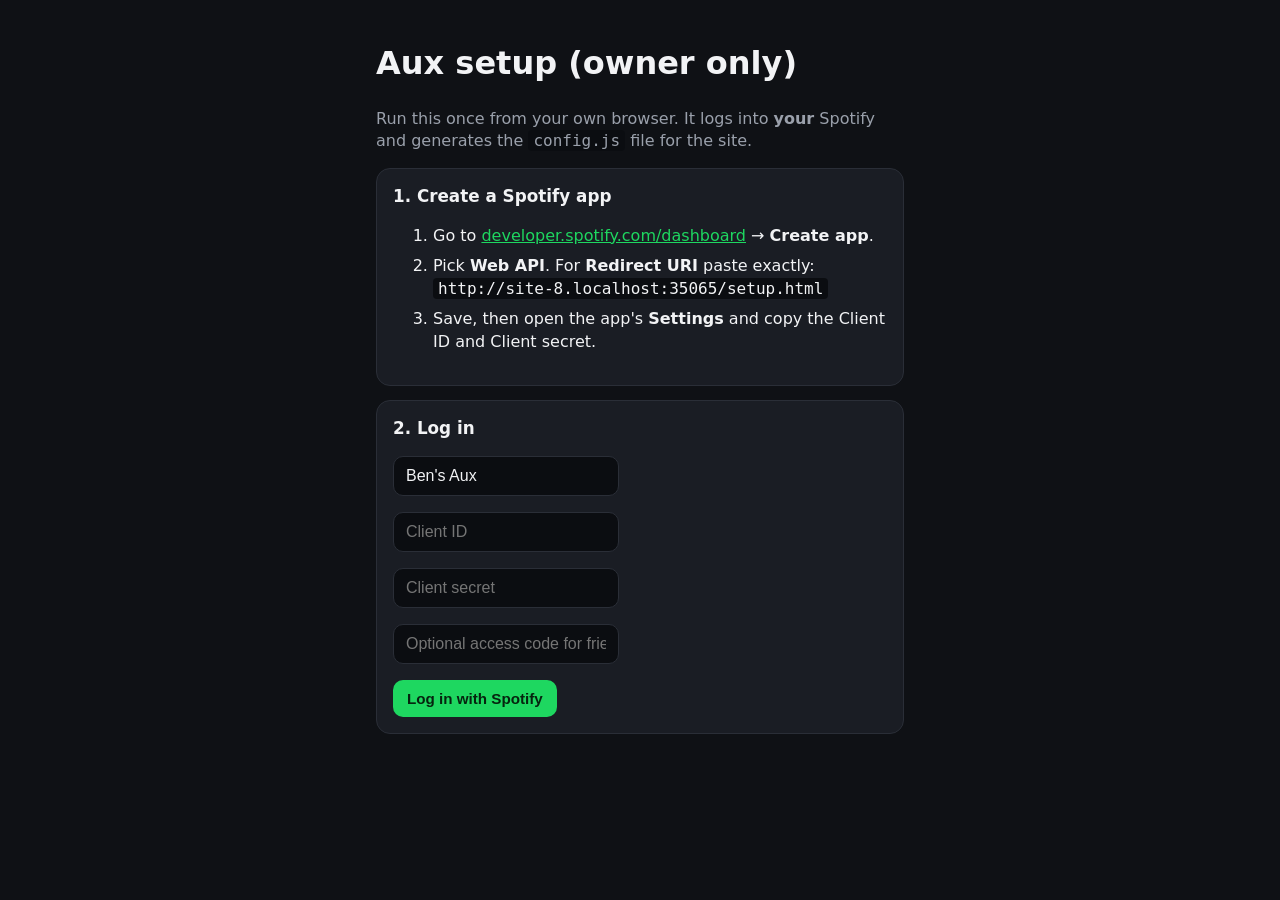
==== setup.html @ 0a76349d "Add aux control site" ====
<!doctype html>
<html lang="en">
<head>
  <meta charset="utf-8">
  <meta name="viewport" content="width=device-width, initial-scale=1">
  <title>Aux Setup</title>
  <link rel="stylesheet" href="style.css">
</head>
<body>
<main class="wrap">
  <h1>Aux setup (owner only)</h1>
  <p class="muted">Run this once from your own browser. It logs into <b>your</b> Spotify and generates the <code>config.js</code> file for the site.</p>

  <section class="card">
    <h2>1. Create a Spotify app</h2>
    <ol>
      <li>Go to <a href="https://developer.spotify.com/dashboard" target="_blank" rel="noopener">developer.spotify.com/dashboard</a> → <b>Create app</b>.</li>
      <li>Pick <b>Web API</b>. For <b>Redirect URI</b> paste exactly:<br><code id="redir"></code></li>
      <li>Save, then open the app's <b>Settings</b> and copy the Client ID and Client secret.</li>
    </ol>
  </section>

  <section class="card">
    <h2>2. Log in</h2>
    <form id="f">
      <p><input id="name" placeholder="Site name (e.g. Ben's Aux)" value="Ben's Aux"></p>
      <p><input id="cid" placeholder="Client ID" required></p>
      <p><input id="sec" placeholder="Client secret" required></p>
      <p><input id="code" placeholder="Optional access code for friends"></p>
      <button type="submit">Log in with Spotify</button>
    </form>
  </section>

  <section class="card hidden" id="out">
    <h2>3. Paste this into config.js on GitHub</h2>
    <p class="muted">Open <code>config.js</code> in your repo → pencil (Edit) → replace everything → Commit. The site updates in about a minute.</p>
    <pre id="cfg"></pre>
    <button id="copy">Copy</button>
  </section>
  <p id="err" class="muted"></p>
</main>
<script>
  const redirect = location.origin + location.pathname;
  document.getElementById("redir").textContent = redirect;
  const scopes = "user-read-playback-state user-modify-playback-state user-read-currently-playing";

  document.getElementById("f").addEventListener("submit", (e) => {
    e.preventDefault();
    const v = (id) => document.getElementById(id).value.trim();
    const s = { name: v("name"), cid: v("cid"), sec: v("sec"), code: v("code") };
    sessionStorage.setItem("auxSetup", JSON.stringify(s));
    const st = Math.random().toString(36).slice(2);
    sessionStorage.setItem("auxState", st);
    location.href = "https://accounts.spotify.com/authorize?" + new URLSearchParams({
      client_id: s.cid, response_type: "code", redirect_uri: redirect, scope: scopes, state: st, show_dialog: "true"
    });
  });

  (async () => {
    const p = new URLSearchParams(location.search);
    if (!p.get("code")) return;
    const err = document.getElementById("err");
    const s = JSON.parse(sessionStorage.getItem("auxSetup") || "null");
    if (!s || p.get("state") !== sessionStorage.getItem("auxState")) { err.textContent = "Setup info missing — fill in the form again."; return; }
    const r = await fetch("https://accounts.spotify.com/api/token", {
      method: "POST",
      headers: { "Content-Type": "application/x-www-form-urlencoded", Authorization: "Basic " + btoa(s.cid + ":" + s.sec) },
      body: new URLSearchParams({ grant_type: "authorization_code", code: p.get("code"), redirect_uri: redirect })
    });
    const j = await r.json();
    history.replaceState(null, "", redirect);
    if (!r.ok) { err.textContent = "Error: " + (j.error_description || j.error); return; }
    sessionStorage.removeItem("auxSetup");
    const cfg = `// Generated by setup.html on ${new Date().toLocaleDateString()}. Spotify makes you redo this every ~6 months.
window.AUX_CONFIG = ${JSON.stringify({ partyName: s.name, clientId: s.cid, clientSecret: s.sec, refreshToken: j.refresh_token, accessCode: s.code }, null, 2)};
`;
    document.getElementById("cfg").textContent = cfg;
    document.getElementById("out").classList.remove("hidden");
    document.getElementById("copy").onclick = () => navigator.clipboard.writeText(cfg).then(() => document.getElementById("copy").textContent = "Copied ✓");
  })();
</script>
</body>
</html>
---- style.css ----
:root {
  --bg: #0f1115; --card: #1a1d24; --text: #f2f3f5; --muted: #9aa0ab;
  --accent: #1ed760; --accent-ink: #06240f; --line: #2a2e37;
}
* { box-sizing: border-box; }
body { margin: 0; background: var(--bg); color: var(--text);
  font: 16px/1.4 system-ui, -apple-system, Segoe UI, Roboto, sans-serif; }
.wrap { max-width: 560px; margin: 0 auto; padding: 20px 16px 80px; }
header h1 { margin: 0; font-size: 1.6rem; }
.sub, .muted { color: var(--muted); }
.sub { margin: 4px 0 16px; }
.hidden { display: none !important; }
.card { background: var(--card); border: 1px solid var(--line); border-radius: 14px; padding: 16px; margin-bottom: 14px; }
.card h2 { margin: 0 0 10px; font-size: 1.05rem; }
.now { display: flex; gap: 14px; align-items: center; }
#art { width: 96px; height: 96px; border-radius: 10px; object-fit: cover; background: #000; flex: none; }
.meta { flex: 1; min-width: 0; }
.title { font-weight: 700; font-size: 1.1rem; white-space: nowrap; overflow: hidden; text-overflow: ellipsis; }
.bar { height: 5px; background: var(--line); border-radius: 3px; margin-top: 10px; overflow: hidden; }
#progress { height: 100%; width: 0; background: var(--accent); transition: width .5s linear; }
.times { display: flex; justify-content: space-between; font-size: .8rem; color: var(--muted); margin-top: 4px; }
.controls { display: grid; grid-template-columns: repeat(4, 1fr); gap: 10px; margin-bottom: 14px; }
.controls button { font-size: 1.6rem; padding: 14px 4px; display: flex; flex-direction: column; align-items: center; gap: 4px; }
.controls button span { font-size: .75rem; font-weight: 600; }
button { background: var(--accent); color: var(--accent-ink); border: 0; border-radius: 10px;
  padding: 10px 14px; font-weight: 700; cursor: pointer; font-size: .95rem; }
button:active { transform: scale(.97); }
button.ghost { background: transparent; color: var(--text); border: 1px solid var(--line); }
button:disabled { opacity: .5; cursor: default; }
.row { display: flex; gap: 8px; }
input { flex: 1; min-width: 0; background: #0b0d11; color: var(--text); border: 1px solid var(--line);
  border-radius: 10px; padding: 10px 12px; font-size: 1rem; }
.list { list-style: none; margin: 10px 0 0; padding: 0; }
.list li { display: flex; align-items: center; gap: 10px; padding: 8px 0; border-top: 1px solid var(--line); }
.list li:first-child { border-top: 0; }
.list img { width: 42px; height: 42px; border-radius: 6px; flex: none; }
.list .txt { flex: 1; min-width: 0; }
.list .txt div { white-space: nowrap; overflow: hidden; text-overflow: ellipsis; }
.list .txt .muted { font-size: .85rem; }
.active-dev { color: var(--accent); font-weight: 700; }
.toast { position: fixed; left: 50%; bottom: 20px; transform: translateX(-50%) translateY(120px);
  background: #fff; color: #111; padding: 10px 16px; border-radius: 999px; font-weight: 600;
  transition: transform .25s; max-width: 90vw; text-align: center; }
.toast.show { transform: translateX(-50%) translateY(0); }
pre { white-space: pre-wrap; word-break: break-all; background: #0b0d11; padding: 12px; border-radius: 10px; border: 1px solid var(--line); }
a { color: var(--accent); }
ol li { margin-bottom: 8px; }
code { background: #0b0d11; padding: 1px 5px; border-radius: 4px; }
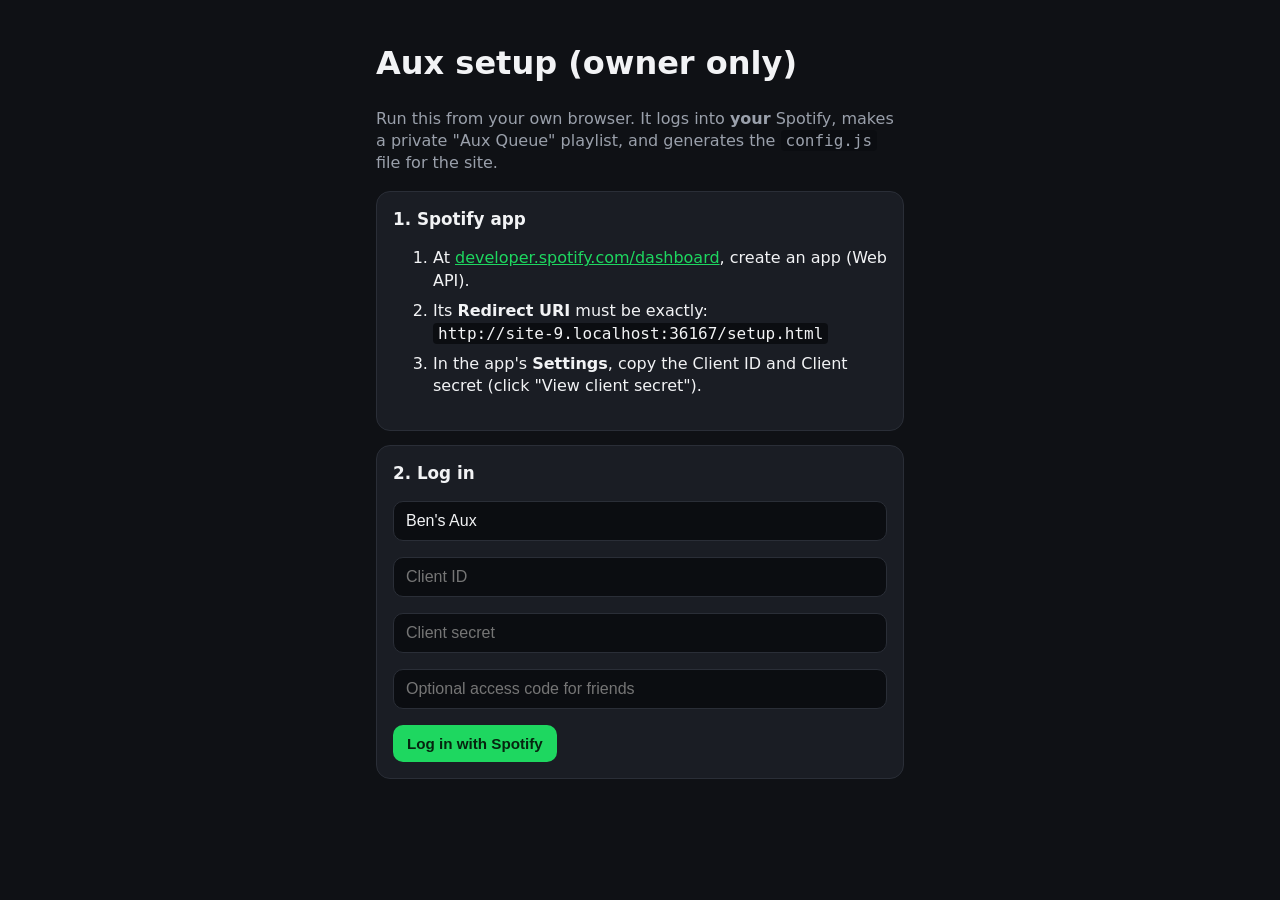
==== commit 402dad5d: "Add volume, lyrics, party mode, reorderable queue" ====
--- a/setup.html
+++ b/setup.html
@@ -9,21 +9,21 @@
 <body>
 <main class="wrap">
   <h1>Aux setup (owner only)</h1>
-  <p class="muted">Run this once from your own browser. It logs into <b>your</b> Spotify and generates the <code>config.js</code> file for the site.</p>
+  <p class="muted">Run this from your own browser. It logs into <b>your</b> Spotify, makes a private "Aux Queue" playlist, and generates the <code>config.js</code> file for the site.</p>
 
   <section class="card">
-    <h2>1. Create a Spotify app</h2>
+    <h2>1. Spotify app</h2>
     <ol>
-      <li>Go to <a href="https://developer.spotify.com/dashboard" target="_blank" rel="noopener">developer.spotify.com/dashboard</a> → <b>Create app</b>.</li>
-      <li>Pick <b>Web API</b>. For <b>Redirect URI</b> paste exactly:<br><code id="redir"></code></li>
-      <li>Save, then open the app's <b>Settings</b> and copy the Client ID and Client secret.</li>
+      <li>At <a href="https://developer.spotify.com/dashboard" target="_blank" rel="noopener">developer.spotify.com/dashboard</a>, create an app (Web API).</li>
+      <li>Its <b>Redirect URI</b> must be exactly:<br><code id="redir"></code></li>
+      <li>In the app's <b>Settings</b>, copy the Client ID and Client secret (click "View client secret").</li>
     </ol>
   </section>
 
   <section class="card">
     <h2>2. Log in</h2>
     <form id="f">
-      <p><input id="name" placeholder="Site name (e.g. Ben's Aux)" value="Ben's Aux"></p>
+      <p><input id="name" placeholder="Site name (e.g. Ben's Aux)"></p>
       <p><input id="cid" placeholder="Client ID" required></p>
       <p><input id="sec" placeholder="Client secret" required></p>
       <p><input id="code" placeholder="Optional access code for friends"></p>
@@ -33,20 +33,33 @@
 
   <section class="card hidden" id="out">
     <h2>3. Paste this into config.js on GitHub</h2>
-    <p class="muted">Open <code>config.js</code> in your repo → pencil (Edit) → replace everything → Commit. The site updates in about a minute.</p>
+    <p class="muted">Click Copy, then <a id="editLink" target="_blank" rel="noopener">open config.js for editing</a> → select all → paste → <b>Commit changes</b>. The site updates in about a minute.</p>
     <pre id="cfg"></pre>
     <button id="copy">Copy</button>
   </section>
   <p id="err" class="muted"></p>
 </main>
+<script src="config.js"></script>
 <script>
+  const C = window.AUX_CONFIG || {};
+  const $ = (id) => document.getElementById(id);
   const redirect = location.origin + location.pathname;
-  document.getElementById("redir").textContent = redirect;
-  const scopes = "user-read-playback-state user-modify-playback-state user-read-currently-playing";
+  $("redir").textContent = redirect;
+  $("name").value = C.partyName || "Ben's Aux";
+  $("cid").value = C.clientId || "";
+  $("code").value = C.accessCode || "";
+  // GitHub edit link: https://<user>.github.io/<repo>/ -> github.com/<user>/<repo>/edit/main/config.js
+  const user = location.hostname.split(".")[0], repo = location.pathname.split("/")[1];
+  $("editLink").href = `https://github.com/${user}/${repo}/edit/main/config.js`;
 
-  document.getElementById("f").addEventListener("submit", (e) => {
+  const scopes = [
+    "user-read-playback-state", "user-modify-playback-state", "user-read-currently-playing",
+    "playlist-read-private", "playlist-modify-private", "playlist-modify-public"
+  ].join(" ");
+
+  $("f").addEventListener("submit", (e) => {
     e.preventDefault();
-    const v = (id) => document.getElementById(id).value.trim();
+    const v = (id) => $(id).value.trim();
     const s = { name: v("name"), cid: v("cid"), sec: v("sec"), code: v("code") };
     sessionStorage.setItem("auxSetup", JSON.stringify(s));
     const st = Math.random().toString(36).slice(2);
@@ -58,10 +71,12 @@
 
   (async () => {
     const p = new URLSearchParams(location.search);
+    if (p.get("error")) { $("err").textContent = "Spotify said: " + p.get("error"); return; }
     if (!p.get("code")) return;
-    const err = document.getElementById("err");
+    const err = $("err");
     const s = JSON.parse(sessionStorage.getItem("auxSetup") || "null");
     if (!s || p.get("state") !== sessionStorage.getItem("auxState")) { err.textContent = "Setup info missing — fill in the form again."; return; }
+    err.textContent = "Finishing login…";
     const r = await fetch("https://accounts.spotify.com/api/token", {
       method: "POST",
       headers: { "Content-Type": "application/x-www-form-urlencoded", Authorization: "Basic " + btoa(s.cid + ":" + s.sec) },
@@ -71,12 +86,31 @@
     history.replaceState(null, "", redirect);
     if (!r.ok) { err.textContent = "Error: " + (j.error_description || j.error); return; }
     sessionStorage.removeItem("auxSetup");
+
+    // Reuse the existing party playlist if config already has one, otherwise create it.
+    let playlistId = C.playlistId || "";
+    const auth = { Authorization: "Bearer " + j.access_token, "Content-Type": "application/json" };
+    if (playlistId) {
+      const chk = await fetch(`https://api.spotify.com/v1/playlists/${playlistId}?fields=id`, { headers: auth });
+      if (!chk.ok) playlistId = "";
+    }
+    if (!playlistId) {
+      const pr = await fetch("https://api.spotify.com/v1/me/playlists", {
+        method: "POST", headers: auth,
+        body: JSON.stringify({ name: "Aux Queue", public: false, description: "Party queue controlled by the Aux Control website" })
+      });
+      const pj = await pr.json().catch(() => ({}));
+      if (pr.ok) playlistId = pj.id;
+      else { err.textContent = "Logged in, but couldn't create the Aux Queue playlist (" + (pj.error?.message || pr.status) + "). The site will fall back to Spotify's normal queue."; }
+    }
+    if (playlistId) err.textContent = "";
+
     const cfg = `// Generated by setup.html on ${new Date().toLocaleDateString()}. Spotify makes you redo this every ~6 months.
-window.AUX_CONFIG = ${JSON.stringify({ partyName: s.name, clientId: s.cid, clientSecret: s.sec, refreshToken: j.refresh_token, accessCode: s.code }, null, 2)};
+window.AUX_CONFIG = ${JSON.stringify({ partyName: s.name, clientId: s.cid, clientSecret: s.sec, refreshToken: j.refresh_token, playlistId, accessCode: s.code }, null, 2)};
 `;
-    document.getElementById("cfg").textContent = cfg;
-    document.getElementById("out").classList.remove("hidden");
-    document.getElementById("copy").onclick = () => navigator.clipboard.writeText(cfg).then(() => document.getElementById("copy").textContent = "Copied ✓");
+    $("cfg").textContent = cfg;
+    $("out").classList.remove("hidden");
+    $("copy").onclick = () => navigator.clipboard.writeText(cfg).then(() => $("copy").textContent = "Copied ✓");
   })();
 </script>
 </body>
--- a/style.css
+++ b/style.css
@@ -46,3 +46,40 @@
 a { color: var(--accent); }
 ol li { margin-bottom: 8px; }
 code { background: #0b0d11; padding: 1px 5px; border-radius: 4px; }
+
+/* ---- v2 additions ---- */
+.top { display: flex; justify-content: space-between; align-items: flex-start; gap: 10px; }
+.row.between { justify-content: space-between; align-items: center; }
+.row.center { align-items: center; }
+.small { padding: 6px 10px; font-size: .8rem; }
+.small-txt { font-size: .8rem; margin: 8px 0 0; }
+.vol-val { font-weight: 700; color: var(--accent); }
+input[type=range] { flex: 1; accent-color: var(--accent); padding: 0; border: 0; background: transparent; height: 28px; }
+.banner { display: flex; gap: 10px; align-items: center; justify-content: space-between; flex-wrap: wrap;
+  background: #23301f; border: 1px solid #2f5a2a; padding: 10px; border-radius: 10px; margin-top: 10px; font-size: .9rem; }
+.qbtns { display: flex; gap: 4px; flex: none; }
+.qbtns button { padding: 6px 8px; font-size: .85rem; background: #2a2e37; color: var(--text); }
+.qbtns button.del { color: #ff8080; }
+.list li.playing .txt div:first-child { color: var(--accent); font-weight: 700; }
+.lyrics { max-height: 260px; overflow-y: auto; scroll-behavior: smooth; }
+.lyrics p { margin: 6px 0; color: var(--muted); transition: color .2s, transform .2s; }
+.lyrics p.cur { color: var(--text); font-weight: 700; transform-origin: left; transform: scale(1.04); }
+/* party mode */
+.party { position: fixed; inset: 0; z-index: 50; background: #000; color: #fff; overflow: hidden; }
+.party-bg { position: absolute; inset: -40px; background-size: cover; background-position: center; filter: blur(40px) brightness(.45); transform: scale(1.1); }
+.party-exit { position: absolute; top: 16px; right: 16px; z-index: 2; background: rgba(0,0,0,.4); color: #fff; font-size: 1.2rem; }
+.party-inner { position: relative; z-index: 1; height: 100%; display: flex; align-items: center; justify-content: center; gap: 5vw; padding: 5vw; }
+#pArt { width: min(42vw, 70vh); aspect-ratio: 1; border-radius: 16px; box-shadow: 0 20px 60px rgba(0,0,0,.6); object-fit: cover; }
+.party-meta { flex: 1; min-width: 0; max-width: 700px; }
+.p-title { font-size: clamp(1.8rem, 5vw, 4.5rem); font-weight: 800; line-height: 1.05; }
+.p-artist { font-size: clamp(1.1rem, 2.5vw, 2rem); opacity: .8; margin-top: 8px; }
+.p-bar { height: 8px; margin-top: 24px; background: rgba(255,255,255,.2); }
+#pProgress { height: 100%; width: 0; background: #fff; transition: width .5s linear; }
+.p-lyric { font-size: clamp(1.3rem, 3vw, 2.6rem); font-weight: 700; margin-top: 32px; min-height: 1.2em; }
+.p-lyric-next { font-size: clamp(1rem, 2vw, 1.6rem); opacity: .5; margin-top: 8px; min-height: 1.2em; }
+.p-next { margin-top: 32px; opacity: .75; font-size: clamp(.9rem, 1.6vw, 1.3rem); }
+@media (max-width: 700px) {
+  .party-inner { flex-direction: column; text-align: center; }
+  #pArt { width: 70vw; }
+}
+p > input { width: 100%; }
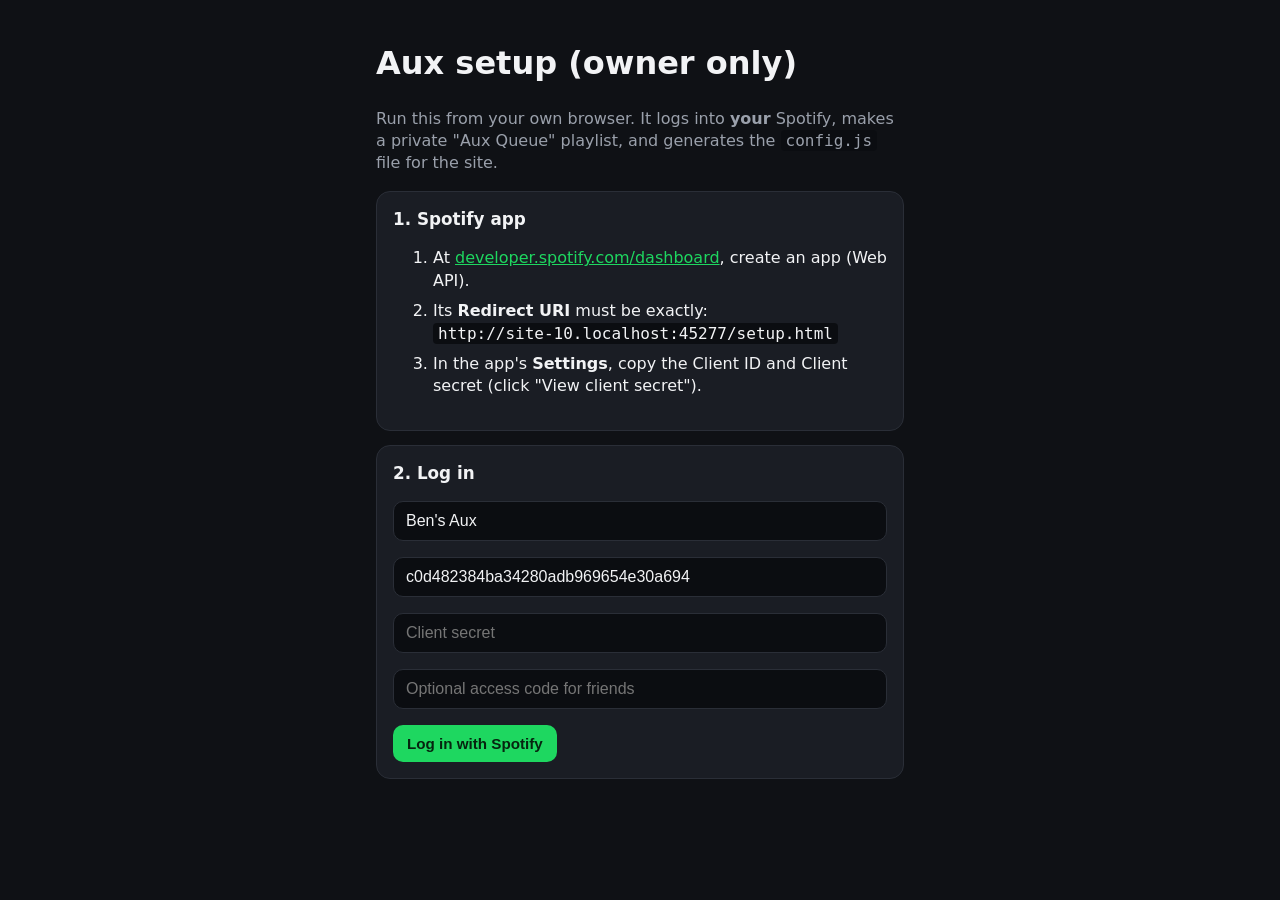
==== commit 4b793a37: "Always load fresh config" ====
--- a/setup.html
+++ b/setup.html
@@ -39,7 +39,7 @@
   </section>
   <p id="err" class="muted"></p>
 </main>
-<script src="config.js"></script>
+<script>document.write('<script src="config.js?v=' + Date.now() + '"><\/script>');</script>
 <script>
   const C = window.AUX_CONFIG || {};
   const $ = (id) => document.getElementById(id);
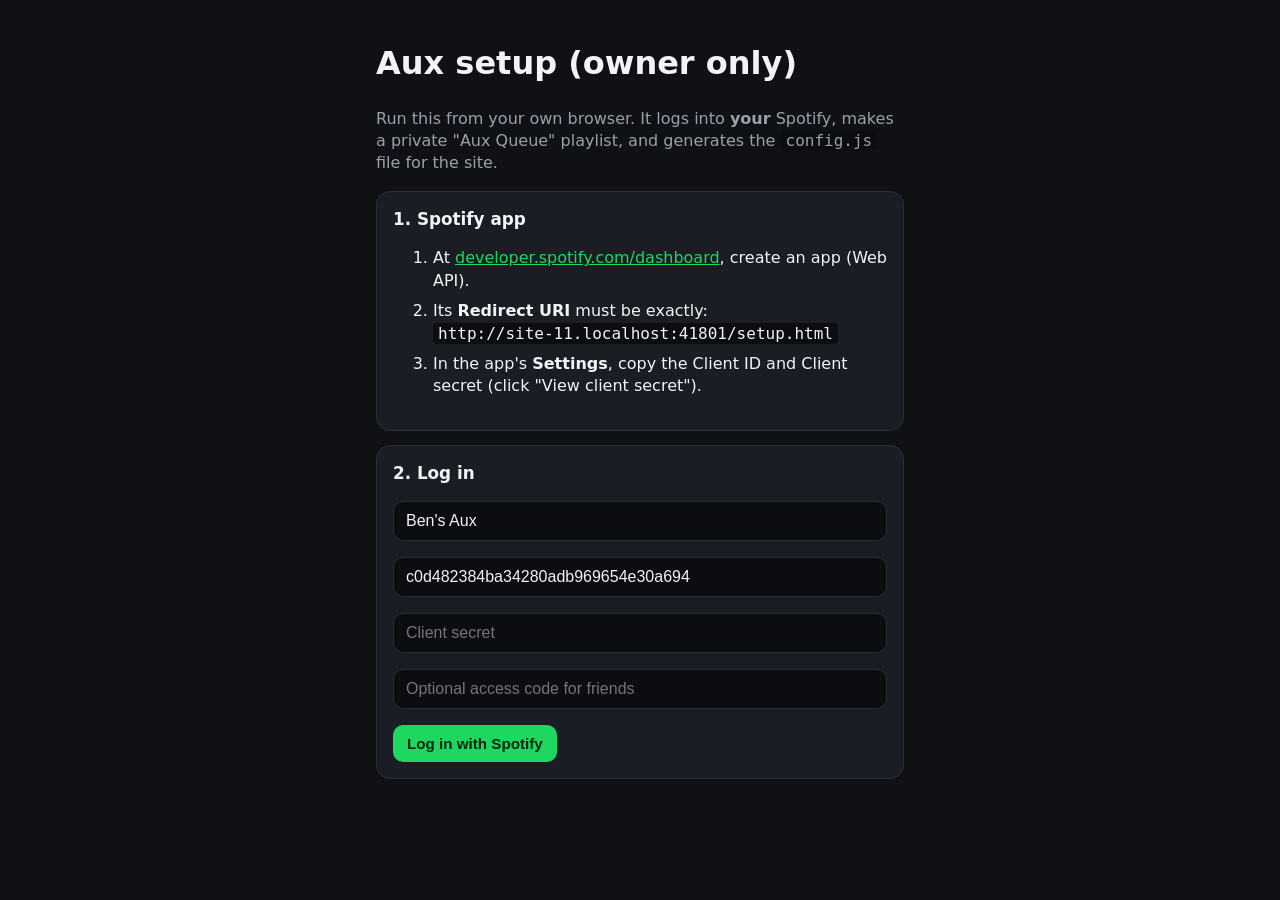
==== commit 90f9ba68: "Add web app manifest and home screen icon tags" ====
--- a/setup.html
+++ b/setup.html
@@ -5,6 +5,8 @@
   <meta name="viewport" content="width=device-width, initial-scale=1">
   <title>Aux Setup</title>
   <link rel="stylesheet" href="style.css">
+  <link rel="icon" type="image/svg+xml" href="icons/icon.svg">
+  <link rel="apple-touch-icon" href="icons/apple-touch-icon.png">
 </head>
 <body>
 <main class="wrap">
--- a/style.css
+++ b/style.css
@@ -64,22 +64,17 @@
 .lyrics { max-height: 260px; overflow-y: auto; scroll-behavior: smooth; }
 .lyrics p { margin: 6px 0; color: var(--muted); transition: color .2s, transform .2s; }
 .lyrics p.cur { color: var(--text); font-weight: 700; transform-origin: left; transform: scale(1.04); }
-/* party mode */
-.party { position: fixed; inset: 0; z-index: 50; background: #000; color: #fff; overflow: hidden; }
-.party-bg { position: absolute; inset: -40px; background-size: cover; background-position: center; filter: blur(40px) brightness(.45); transform: scale(1.1); }
-.party-exit { position: absolute; top: 16px; right: 16px; z-index: 2; background: rgba(0,0,0,.4); color: #fff; font-size: 1.2rem; }
-.party-inner { position: relative; z-index: 1; height: 100%; display: flex; align-items: center; justify-content: center; gap: 5vw; padding: 5vw; }
-#pArt { width: min(42vw, 70vh); aspect-ratio: 1; border-radius: 16px; box-shadow: 0 20px 60px rgba(0,0,0,.6); object-fit: cover; }
-.party-meta { flex: 1; min-width: 0; max-width: 700px; }
-.p-title { font-size: clamp(1.8rem, 5vw, 4.5rem); font-weight: 800; line-height: 1.05; }
-.p-artist { font-size: clamp(1.1rem, 2.5vw, 2rem); opacity: .8; margin-top: 8px; }
-.p-bar { height: 8px; margin-top: 24px; background: rgba(255,255,255,.2); }
-#pProgress { height: 100%; width: 0; background: #fff; transition: width .5s linear; }
-.p-lyric { font-size: clamp(1.3rem, 3vw, 2.6rem); font-weight: 700; margin-top: 32px; min-height: 1.2em; }
-.p-lyric-next { font-size: clamp(1rem, 2vw, 1.6rem); opacity: .5; margin-top: 8px; min-height: 1.2em; }
-.p-next { margin-top: 32px; opacity: .75; font-size: clamp(.9rem, 1.6vw, 1.3rem); }
-@media (max-width: 700px) {
-  .party-inner { flex-direction: column; text-align: center; }
-  #pArt { width: 70vw; }
-}
 p > input { width: 100%; }
+
+/* ---- v3: tap-to-play rows ---- */
+.list li.song { cursor: pointer; border-radius: 8px; padding-left: 6px; padding-right: 4px; transition: background .15s; }
+.list li.song:hover { background: #22262e; }
+.list li.song:active { background: #2a2f39; }
+.list li.song.busy { opacity: .5; pointer-events: none; }
+.play-hint { color: var(--muted); font-size: .9rem; flex: none; }
+.list li.song:hover .play-hint { color: var(--accent); }
+.qbtn { background: #2a2e37; color: var(--text); padding: 8px; display: grid; place-items: center; flex: none; min-width: 40px; }
+.qbtn:hover { background: var(--accent); color: var(--accent-ink); }
+.qicon-inline { font-weight: 700; color: var(--text); }
+
+#wakeBtn.on { border-color: var(--accent); color: var(--accent); }
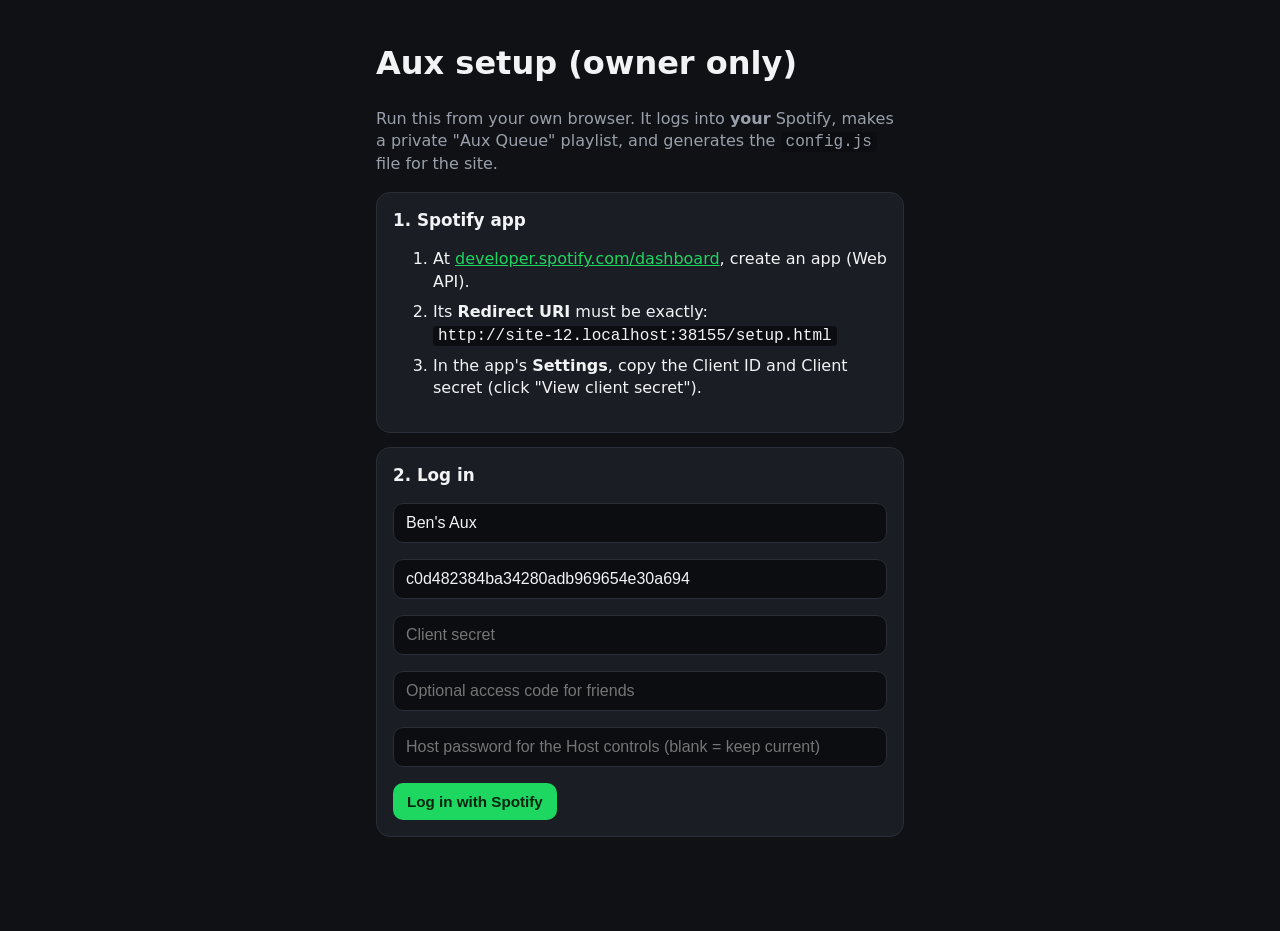
==== commit 9cff4fc7: "Host controls, duplicate check, recently played, queue times, add albums and playlists" ====
--- a/setup.html
+++ b/setup.html
@@ -29,6 +29,7 @@
       <p><input id="cid" placeholder="Client ID" required></p>
       <p><input id="sec" placeholder="Client secret" required></p>
       <p><input id="code" placeholder="Optional access code for friends"></p>
+      <p><input id="admin" type="password" autocomplete="new-password" placeholder="Host password for the Host controls (blank = keep current)"></p>
       <button type="submit">Log in with Spotify</button>
     </form>
   </section>
@@ -56,13 +57,18 @@
 
   const scopes = [
     "user-read-playback-state", "user-modify-playback-state", "user-read-currently-playing",
-    "playlist-read-private", "playlist-modify-private", "playlist-modify-public"
+    "playlist-read-private", "playlist-modify-private", "playlist-modify-public",
+    "user-read-recently-played"
   ].join(" ");
 
-  $("f").addEventListener("submit", (e) => {
+  const sha256 = async (txt) => [...new Uint8Array(await crypto.subtle.digest("SHA-256", new TextEncoder().encode(txt)))].map((b) => b.toString(16).padStart(2, "0")).join("");
+
+  $("f").addEventListener("submit", async (e) => {
     e.preventDefault();
     const v = (id) => $(id).value.trim();
-    const s = { name: v("name"), cid: v("cid"), sec: v("sec"), code: v("code") };
+    // Only a hash of the host password goes in config.js, never the password itself.
+    const adminHash = $("admin").value ? await sha256($("admin").value) : (C.adminHash || "");
+    const s = { name: v("name"), cid: v("cid"), sec: v("sec"), code: v("code"), adminHash };
     sessionStorage.setItem("auxSetup", JSON.stringify(s));
     const st = Math.random().toString(36).slice(2);
     sessionStorage.setItem("auxState", st);
@@ -108,7 +114,7 @@
     if (playlistId) err.textContent = "";
 
     const cfg = `// Generated by setup.html on ${new Date().toLocaleDateString()}. Spotify makes you redo this every ~6 months.
-window.AUX_CONFIG = ${JSON.stringify({ partyName: s.name, clientId: s.cid, clientSecret: s.sec, refreshToken: j.refresh_token, playlistId, accessCode: s.code }, null, 2)};
+window.AUX_CONFIG = ${JSON.stringify({ partyName: s.name, clientId: s.cid, clientSecret: s.sec, refreshToken: j.refresh_token, playlistId, accessCode: s.code, adminHash: s.adminHash || "" }, null, 2)};
 `;
     $("cfg").textContent = cfg;
     $("out").classList.remove("hidden");
--- a/style.css
+++ b/style.css
@@ -16,8 +16,6 @@
 #art { width: 96px; height: 96px; border-radius: 10px; object-fit: cover; background: #000; flex: none; }
 .meta { flex: 1; min-width: 0; }
 .title { font-weight: 700; font-size: 1.1rem; white-space: nowrap; overflow: hidden; text-overflow: ellipsis; }
-.bar { height: 5px; background: var(--line); border-radius: 3px; margin-top: 10px; overflow: hidden; }
-#progress { height: 100%; width: 0; background: var(--accent); transition: width .5s linear; }
 .times { display: flex; justify-content: space-between; font-size: .8rem; color: var(--muted); margin-top: 4px; }
 .controls { display: grid; grid-template-columns: repeat(4, 1fr); gap: 10px; margin-bottom: 14px; }
 .controls button { font-size: 1.6rem; padding: 14px 4px; display: flex; flex-direction: column; align-items: center; gap: 4px; }
@@ -78,3 +76,49 @@
 .qicon-inline { font-weight: 700; color: var(--text); }
 
 #wakeBtn.on { border-color: var(--accent); color: var(--accent); }
+
+/* ---- v4: draggable song position ---- */
+#seek { display: block; width: 100%; height: 22px; margin: 6px 0 0; padding: 0; border: 0; background: transparent;
+  -webkit-appearance: none; appearance: none; cursor: pointer; touch-action: none; --pct: 0%; }
+#seek:disabled { cursor: default; opacity: 1; }
+#seek:focus { outline: none; }
+#seek::-webkit-slider-runnable-track { height: 5px; border-radius: 3px;
+  background: linear-gradient(to right, var(--accent) var(--pct), var(--line) var(--pct)); }
+#seek::-webkit-slider-thumb { -webkit-appearance: none; appearance: none; width: 14px; height: 14px; margin-top: -4.5px;
+  border-radius: 50%; background: #fff; border: 0; box-shadow: 0 1px 3px rgba(0,0,0,.5); transition: transform .15s; }
+#seek:active::-webkit-slider-thumb, #seek:focus-visible::-webkit-slider-thumb { transform: scale(1.3); }
+#seek:disabled::-webkit-slider-thumb { visibility: hidden; }
+#seek::-moz-range-track { height: 5px; border-radius: 3px; background: var(--line); }
+#seek::-moz-range-progress { height: 5px; border-radius: 3px; background: var(--accent); }
+#seek::-moz-range-thumb { width: 14px; height: 14px; border-radius: 50%; background: #fff; border: 0; box-shadow: 0 1px 3px rgba(0,0,0,.5); }
+#seek:disabled::-moz-range-thumb { visibility: hidden; }
+
+/* ---- v5: host controls, album/playlist tabs, queue times ---- */
+.top-btns { display: flex; gap: 6px; flex-wrap: wrap; justify-content: flex-end; }
+#hostBtn.on { border-color: var(--accent); color: var(--accent); }
+.tabs { display: flex; gap: 6px; margin: 0 0 10px; flex-wrap: wrap; }
+.tabs button { background: #2a2e37; color: var(--text); padding: 6px 12px; font-size: .85rem; border-radius: 999px; }
+.tabs button.on { background: var(--accent); color: var(--accent-ink); }
+.tag { display: inline-block; font-size: .68rem; font-weight: 700; padding: 1px 5px; border-radius: 4px; vertical-align: 1px; }
+.tag.e { background: #3a3f4a; color: #d8dbe0; margin-right: 6px; }
+.tag.q { background: #23301f; color: var(--accent); }
+.list li.warn, .qbtn.warn { outline: 2px solid #e5b73b; outline-offset: -2px; }
+.addall, .addall-open { flex: none; }
+.coll-head { gap: 8px; }
+.coll-head .txt div:first-child { font-weight: 700; }
+.q-total { margin: 0 0 10px; text-align: right; }
+.eta { color: var(--text); opacity: .75; }
+.controls button.locked { opacity: .45; }
+.banner.msg { background: #1f2a3a; border-color: #2f4a6a; justify-content: flex-start; }
+.banner.lock { background: #33281a; border-color: #6a4f2a; }
+.admin { border-color: #2f5a2a; }
+.lock-all { width: 100%; padding: 12px; font-size: 1rem; margin: 2px 0 0; }
+.lock-all.on { background: #e5b73b; color: #2a1f05; }
+.toggles { display: grid; gap: 2px; margin: 12px 0; }
+.toggles label { display: flex; gap: 10px; align-items: center; padding: 7px 0; border-top: 1px solid var(--line); font-size: .92rem; cursor: pointer; }
+.toggles label:first-child { border-top: 0; }
+.toggles input[type=checkbox] { flex: none; width: 18px; height: 18px; accent-color: var(--accent); margin: 0; }
+.admin-row { display: flex; gap: 10px; align-items: center; margin: 10px 0; }
+.admin-row > span { flex: none; font-size: .92rem; }
+.wrap-row { flex-wrap: wrap; }
+button.danger { color: #ff8080; border-color: #5a2a2a; }
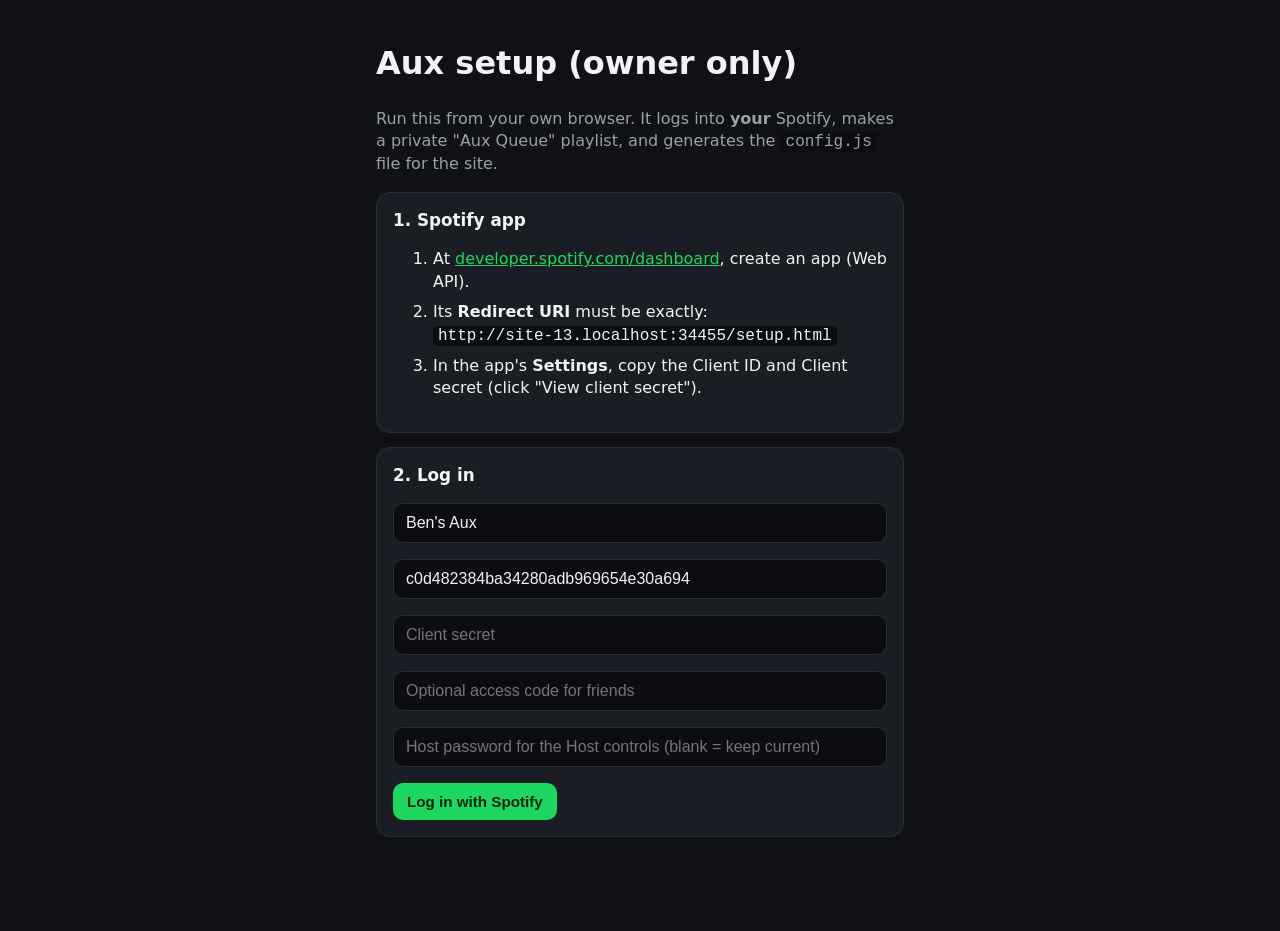
==== commit 7772ca51: "Remove recently played; scramble Spotify keys in config" ====
--- a/setup.html
+++ b/setup.html
@@ -45,6 +45,16 @@
 <script>document.write('<script src="config.js?v=' + Date.now() + '"><\/script>');</script>
 <script>
   const C = window.AUX_CONFIG || {};
+  const XK = "aux-control";
+  const unscramble = (s) => {
+    const b = atob(s.split("").reverse().join(""));
+    return JSON.parse(decodeURIComponent(escape([...b].map((c, i) => String.fromCharCode(c.charCodeAt(0) ^ XK.charCodeAt(i % XK.length))).join(""))));
+  };
+  const scramble = (obj) => {
+    const t = unescape(encodeURIComponent(JSON.stringify(obj)));
+    return btoa([...t].map((c, i) => String.fromCharCode(c.charCodeAt(0) ^ XK.charCodeAt(i % XK.length))).join("")).split("").reverse().join("");
+  };
+  if (C.keys) { try { Object.assign(C, unscramble(C.keys)); } catch {} }
   const $ = (id) => document.getElementById(id);
   const redirect = location.origin + location.pathname;
   $("redir").textContent = redirect;
@@ -57,8 +67,7 @@
 
   const scopes = [
     "user-read-playback-state", "user-modify-playback-state", "user-read-currently-playing",
-    "playlist-read-private", "playlist-modify-private", "playlist-modify-public",
-    "user-read-recently-played"
+    "playlist-read-private", "playlist-modify-private", "playlist-modify-public"
   ].join(" ");
 
   const sha256 = async (txt) => [...new Uint8Array(await crypto.subtle.digest("SHA-256", new TextEncoder().encode(txt)))].map((b) => b.toString(16).padStart(2, "0")).join("");
@@ -114,7 +123,7 @@
     if (playlistId) err.textContent = "";
 
     const cfg = `// Generated by setup.html on ${new Date().toLocaleDateString()}. Spotify makes you redo this every ~6 months.
-window.AUX_CONFIG = ${JSON.stringify({ partyName: s.name, clientId: s.cid, clientSecret: s.sec, refreshToken: j.refresh_token, playlistId, accessCode: s.code, adminHash: s.adminHash || "" }, null, 2)};
+window.AUX_CONFIG = ${JSON.stringify({ partyName: s.name, keys: scramble({ clientId: s.cid, clientSecret: s.sec, refreshToken: j.refresh_token }), playlistId, accessCode: s.code, adminHash: s.adminHash || "" }, null, 2)};
 `;
     $("cfg").textContent = cfg;
     $("out").classList.remove("hidden");
